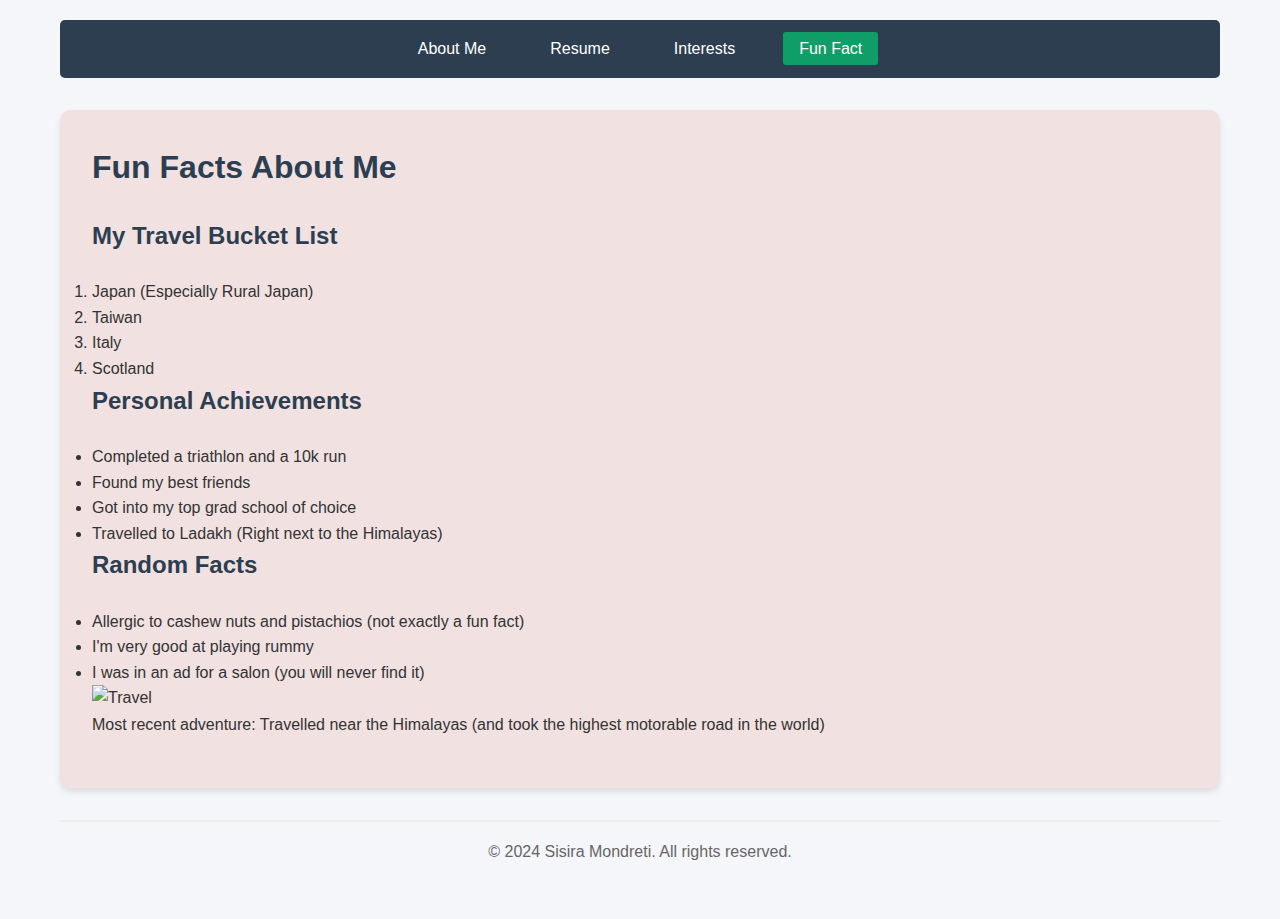
==== funfact.html @ afde2a8c "Website" ====
<!DOCTYPE html>
<html lang="en">
<head>
    <meta charset="UTF-8">
    <meta name="viewport" content="width=device-width, initial-scale=1.0">
    <title>Fun Facts</title>
    <link rel="stylesheet" href="styles.css">
</head>
<body>
    <nav id="mainNav">
        <ul>
            <li><a href="index.html">About Me</a></li>
            <li><a href="resume.html">Resume</a></li>
            <li><a href="interests.html">Interests</a></li>
            <li><a href="funfact.html" class="active">Fun Fact</a></li>
        </ul>
    </nav>
    
    <main>
        <h1>Fun Facts About Me</h1>

       
      
        <section class="fun-facts">
            
            <h2>My Travel Bucket List</h2>
            <ol class="bucket-list">
                <li>Japan (Especially Rural Japan)</li>
                <li>Taiwan</li>
                <li>Italy</li>
                <li>Scotland</li>
            </ol>

            <h2>Personal Achievements</h2>
            <ul class="nested-skills">
                <li>Completed a triathlon and a 10k run</li>
                <li>Found my best friends</li>
                <li>Got into my top grad school of choice</li>
                <li>Travelled to Ladakh (Right next to the Himalayas)</li>
            </ul>

            <h2>Random Facts</h2>
            <ul class="random-facts">
                <li>Allergic to cashew nuts and pistachios (not exactly a fun fact)</li>
                <li>I'm very good at playing rummy</li>
                <li>I was in an ad for a salon (you will never find it)</li>
            </ul>

            <div class="fact-card">
                <img src="D:/Sisira Mondreti/Pratt/IT/Website Project'/pangong.jpg" alt="Travel" class="fact-img">
                <p>Most recent adventure: Travelled near the Himalayas (and took the highest motorable road in the world)</p>
            </div>
        </section>
    </main>
    
    <footer>
        <p>&copy; 2024 Sisira Mondreti. All rights reserved.</p>
    </footer>
</body>
</html>
---- styles.css ----
/* I've used a type selector here */
p {
    line-height: 1.8;
    margin-bottom: 1rem;
    font-size: 16px;
}

/* ID selector */
#mainNav {
    background-color: #2c3e50;
    padding: 1rem;
    margin-bottom: 2rem;
    border-radius: 5px;
    position: sticky;
    top: 0;
    z-index: 100;
}

/* Class selector */
.intro-text {
    font-size: 1.2em;
    color: #34495e;
    border-left: 4px solid #109e68;
    padding-left: 1rem;
    margin: 2rem 0;
}

/* General styling */
* {
    margin: 0;
    padding: 0;
    box-sizing: border-box;
}

body {
    font-family: 'Arial', sans-serif;
    line-height: 1.6;
    color: #333;
    max-width: 1200px;
    margin: 0 auto;
    padding: 20px;
    background-color: #f5f6fa;
}

/* Table styling */
.schedule-table {
    width: 100%;
    border-collapse: collapse;
    margin: 2rem 0;
}

.schedule-table th, .schedule-table td {
    border: 2px solid #ddd;
    padding: 12px;
    text-align: left;
}

.schedule-table th {
    background-color: #2c3e50;
    color: white;
}

.schedule-table tr:nth-child(even) {
    background-color: #f2f2f2;
}

/* Ordered list styling */
.life-goals {
    background-color: #fff8f1;
    padding: 1.5rem 2rem;
    border-radius: 5px;
    box-shadow: 0 2px 5px rgba(0,0,0,0.1);
}

.life-goals li {
    margin-bottom: 0.5rem;
    padding-left: 0.5rem;
}

/* Nested list styling */
.favourite-activities {
    margin: 1rem 0;
    padding-left: 2rem;
}

.favourite-activities ul {
    margin-left: 2rem;
    margin-top: 0.5rem;
}

.favourite-activities li {
    margin-bottom: 0.5rem;
}

/* Navigation styling */
#mainNav ul {
    list-style: none;
    display: flex;
    justify-content: center;
    gap: 2rem;
}

#mainNav a {
    color: white;
    text-decoration: none;
    padding: 0.5rem 1rem;
    border-radius: 3px;
    transition: all 0.3s ease;
}

#mainNav a:hover {
    background-color: #109e68;
    transform: translateY(-2px);
}

#mainNav a.active {
    background-color: #109e68;
}

/* Other existing styles remain the same */
.profile-pic {
    display: block;
    margin: 0 auto 2rem;
    border-radius: 50%;
    box-shadow: 0 2px 5px rgba(0, 0, 0, 0.2);
    border: 4px solid #109e68;
    width: 300px;
    height: 200px;
}

.interest-img {
    width: 300px;
    height: 400px;
}

.fact-img {
    width: 400px;
    height: 200px;
}

main {
    background-color: rgb(241, 225, 225);
    padding: 2rem;
    border-radius: 10px;
    box-shadow: 0 4px 6px rgba(0,0,0,0.1);
}

h1, h2, h3 {
    color: #2c3e50;
    margin-bottom: 1.5rem;
}

footer {
    text-align: center;
    margin-top: 2rem;
    padding: 1rem;
    color: #666;
    border-top: 2px solid #eee;
}


@media (max-width: 768px) {
    #mainNav ul {
        flex-direction: column;
        align-items: center;
        gap: 1rem;
    }

    .schedule-table {
        font-size: 14px;
    }

    .schedule-table th, .schedule-table td {
        padding: 8px;
    }
}
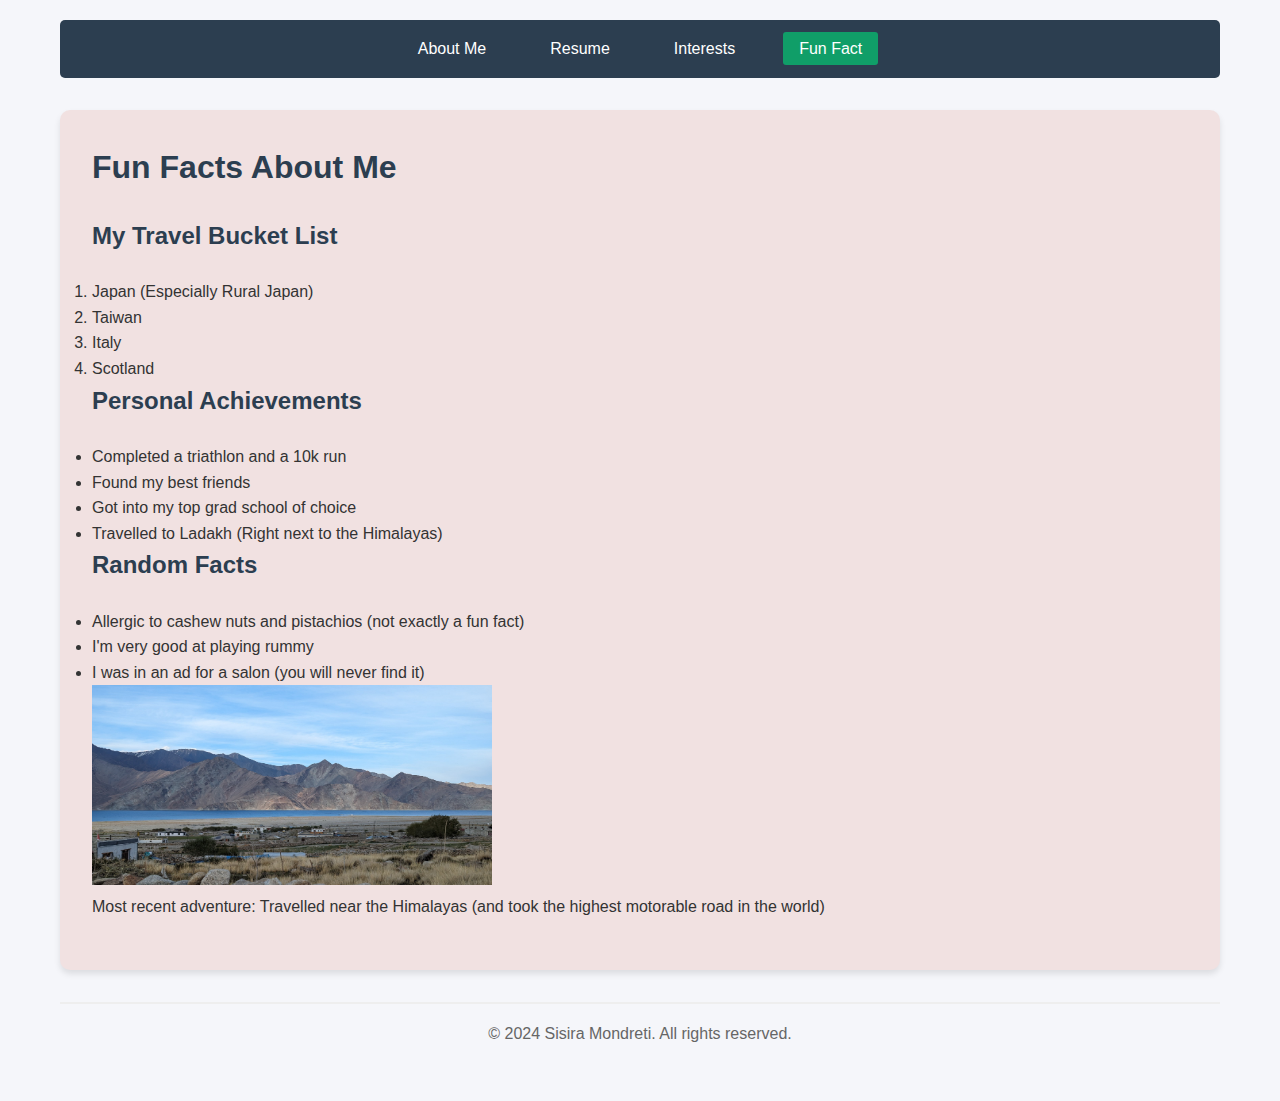
==== commit 1e030aa4: "image changes" ====
--- a/funfact.html
+++ b/funfact.html
@@ -47,7 +47,7 @@
             </ul>
 
             <div class="fact-card">
-                <img src="D:/Sisira Mondreti/Pratt/IT/Website Project'/pangong.jpg" alt="Travel" class="fact-img">
+                <img src="pangong.jpg" alt="Travel" class="fact-img">
                 <p>Most recent adventure: Travelled near the Himalayas (and took the highest motorable road in the world)</p>
             </div>
         </section>
